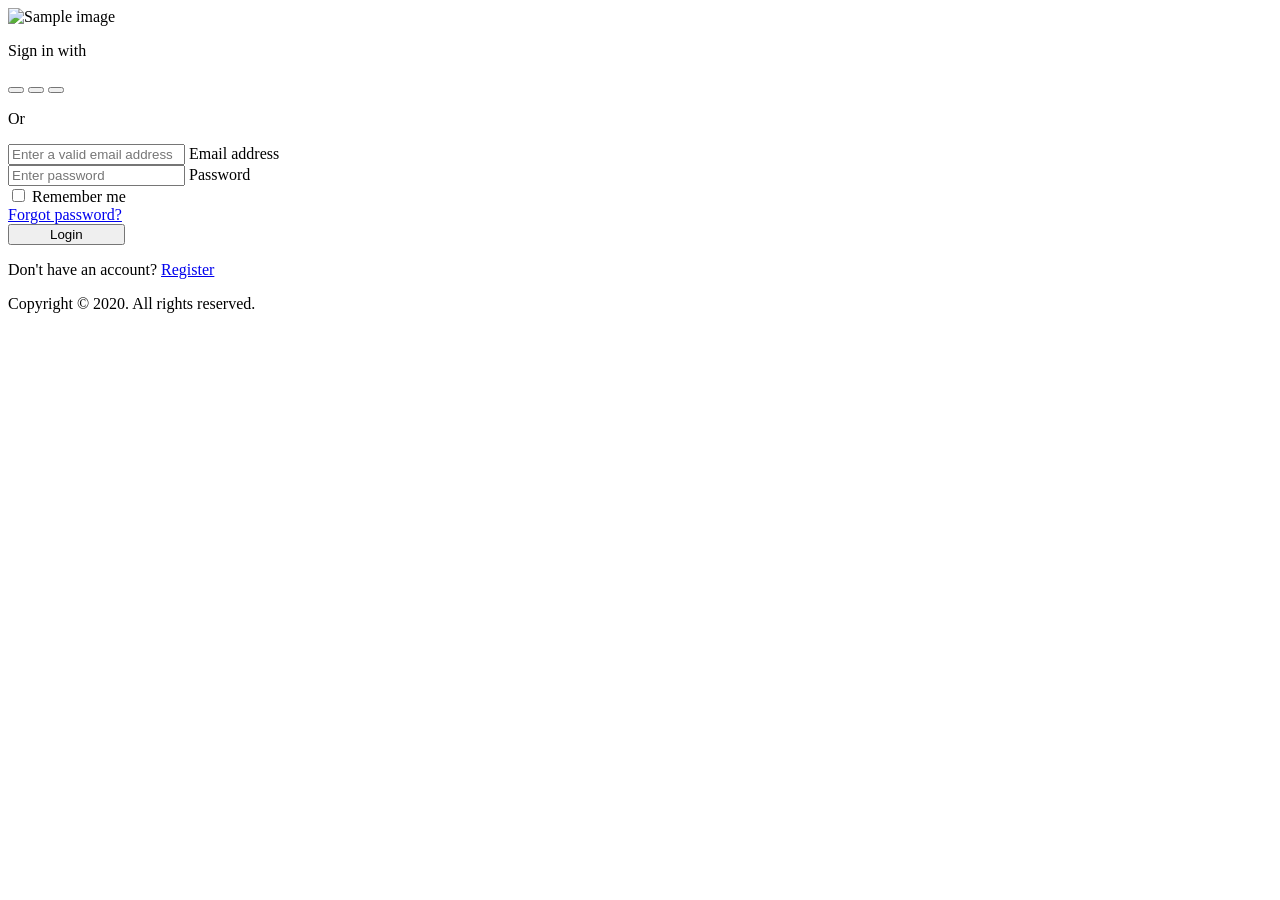
==== biblioteca/src/main/resources/templates/login.html @ 67f80161 "Avances con spring security" ====
<!DOCTYPE html>
<html lang="en">
<head>
    <meta charset="UTF-8">
    <meta http-equiv="X-UA-Compatible" content="IE=edge">
    <meta name="viewport" content="width=device-width, initial-scale=1.0">
    <title>Login</title>
</head>
<body>
    <section class="vh-100">
        <div class="container-fluid h-custom">
          <div class="row d-flex justify-content-center align-items-center h-100">
            <div class="col-md-9 col-lg-6 col-xl-5">
              <img src="https://mdbcdn.b-cdn.net/img/Photos/new-templates/bootstrap-login-form/draw2.webp"
                class="img-fluid" alt="Sample image">
            </div>
            <div class="col-md-8 col-lg-6 col-xl-4 offset-xl-1">
              <form>
                <div class="d-flex flex-row align-items-center justify-content-center justify-content-lg-start">
                  <p class="lead fw-normal mb-0 me-3">Sign in with</p>
                  <button type="button" class="btn btn-primary btn-floating mx-1">
                    <i class="fab fa-facebook-f"></i>
                  </button>
      
                  <button type="button" class="btn btn-primary btn-floating mx-1">
                    <i class="fab fa-twitter"></i>
                  </button>
      
                  <button type="button" class="btn btn-primary btn-floating mx-1">
                    <i class="fab fa-linkedin-in"></i>
                  </button>
                </div>
      
                <div class="divider d-flex align-items-center my-4">
                  <p class="text-center fw-bold mx-3 mb-0">Or</p>
                </div>
      
                <!-- Email input -->
                <div class="form-outline mb-4">
                  <input type="email" id="form3Example3" class="form-control form-control-lg"
                    placeholder="Enter a valid email address" />
                  <label class="form-label" for="form3Example3">Email address</label>
                </div>
      
                <!-- Password input -->
                <div class="form-outline mb-3">
                  <input type="password" id="form3Example4" class="form-control form-control-lg"
                    placeholder="Enter password" />
                  <label class="form-label" for="form3Example4">Password</label>
                </div>
      
                <div class="d-flex justify-content-between align-items-center">
                  <!-- Checkbox -->
                  <div class="form-check mb-0">
                    <input class="form-check-input me-2" type="checkbox" value="" id="form2Example3" />
                    <label class="form-check-label" for="form2Example3">
                      Remember me
                    </label>
                  </div>
                  <a href="#!" class="text-body">Forgot password?</a>
                </div>
      
                <div class="text-center text-lg-start mt-4 pt-2">
                  <button type="button" class="btn btn-primary btn-lg"
                    style="padding-left: 2.5rem; padding-right: 2.5rem;">Login</button>
                  <p class="small fw-bold mt-2 pt-1 mb-0">Don't have an account? <a href="#!"
                      class="link-danger">Register</a></p>
                </div>
      
              </form>
            </div>
          </div>
        </div>
        <div
          class="d-flex flex-column flex-md-row text-center text-md-start justify-content-between py-4 px-4 px-xl-5 bg-primary">
          <!-- Copyright -->
          <div class="text-white mb-3 mb-md-0">
            Copyright © 2020. All rights reserved.
          </div>
          <!-- Copyright -->
      
          <!-- Right -->
          <div>
            <a href="#!" class="text-white me-4">
              <i class="fab fa-facebook-f"></i>
            </a>
            <a href="#!" class="text-white me-4">
              <i class="fab fa-twitter"></i>
            </a>
            <a href="#!" class="text-white me-4">
              <i class="fab fa-google"></i>
            </a>
            <a href="#!" class="text-white">
              <i class="fab fa-linkedin-in"></i>
            </a>
          </div>
          <!-- Right -->
        </div>
      </section>
</body>
</html>
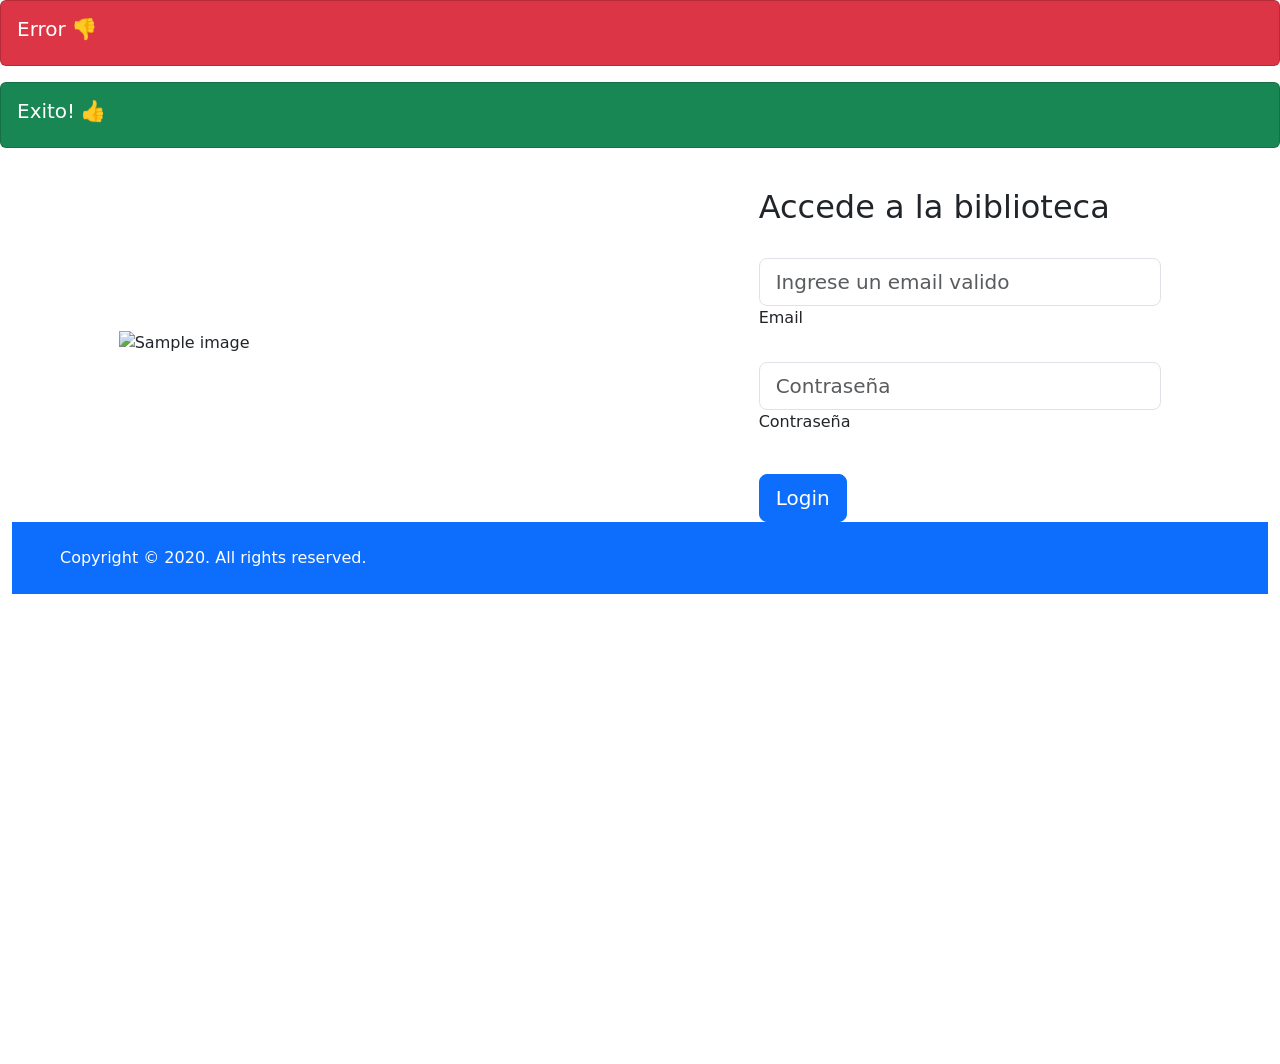
==== commit e9d8c968: "avances en spring security" ====
--- a/biblioteca/src/main/resources/templates/login.html
+++ b/biblioteca/src/main/resources/templates/login.html
@@ -1,21 +1,43 @@
 <!DOCTYPE html>
-<html lang="en">
+<html lang="en" xmlns:th="http://www.thymeleaf.org">
+
 <head>
-    <meta charset="UTF-8">
-    <meta http-equiv="X-UA-Compatible" content="IE=edge">
-    <meta name="viewport" content="width=device-width, initial-scale=1.0">
-    <title>Login</title>
+  <meta charset="UTF-8">
+  <meta http-equiv="X-UA-Compatible" content="IE=edge">
+  <meta name="viewport" content="width=device-width, initial-scale=1.0">
+  <title>Login</title>
+  <link href="https://cdn.jsdelivr.net/npm/bootstrap@5.2.3/dist/css/bootstrap.min.css" rel="stylesheet"
+    integrity="sha384-rbsA2VBKQhggwzxH7pPCaAqO46MgnOM80zW1RWuH61DGLwZJEdK2Kadq2F9CUG65" crossorigin="anonymous">
 </head>
+
 <body>
-    <section class="vh-100">
-        <div class="container-fluid h-custom">
-          <div class="row d-flex justify-content-center align-items-center h-100">
-            <div class="col-md-9 col-lg-6 col-xl-5">
-              <img src="https://mdbcdn.b-cdn.net/img/Photos/new-templates/bootstrap-login-form/draw2.webp"
-                class="img-fluid" alt="Sample image">
-            </div>
-            <div class="col-md-8 col-lg-6 col-xl-4 offset-xl-1">
-              <form>
+  <!-- Carteles de error y exito -->
+  <div th:if="${error != null}" class="card text-white bg-danger mb-3 mensajeError">
+    <div class="card-body">
+      <h5 class="card-title">Error 👎</h5>
+      <p class="card-text" th:text="${error}"></p>
+    </div>
+  </div>
+  <div th:if="${exito != null}" class="card text-white bg-success mb-3 mt-3 mensajeExito">
+    <div class="card-body">
+      <h5 class="card-title">Exito! 👍</h5>
+      <p class="card-text" th:text="${exito}"></p>
+    </div>
+  </div>
+
+  <section class="vh-100">
+    <div class="container-fluid h-custom">
+      <div class="row d-flex justify-content-center align-items-center h-100">
+        <div class="col-md-9 col-lg-6 col-xl-5">
+          <img src="https://mdbcdn.b-cdn.net/img/Photos/new-templates/bootstrap-login-form/draw2.webp" class="img-fluid"
+            alt="Sample image">
+        </div>
+        <div class="col-md-8 col-lg-6 col-xl-4 offset-xl-1">
+          <br>
+          <h2>Accede a la biblioteca</h2>
+          <br>
+          <form class="formulario" th:action="@{/logincheck}" method="POST">
+            <!-- login con facebook, twitter, etc
                 <div class="d-flex flex-row align-items-center justify-content-center justify-content-lg-start">
                   <p class="lead fw-normal mb-0 me-3">Sign in with</p>
                   <button type="button" class="btn btn-primary btn-floating mx-1">
@@ -33,69 +55,45 @@
       
                 <div class="divider d-flex align-items-center my-4">
                   <p class="text-center fw-bold mx-3 mb-0">Or</p>
-                </div>
-      
-                <!-- Email input -->
-                <div class="form-outline mb-4">
-                  <input type="email" id="form3Example3" class="form-control form-control-lg"
-                    placeholder="Enter a valid email address" />
-                  <label class="form-label" for="form3Example3">Email address</label>
-                </div>
-      
-                <!-- Password input -->
-                <div class="form-outline mb-3">
-                  <input type="password" id="form3Example4" class="form-control form-control-lg"
-                    placeholder="Enter password" />
-                  <label class="form-label" for="form3Example4">Password</label>
-                </div>
-      
-                <div class="d-flex justify-content-between align-items-center">
-                  <!-- Checkbox -->
-                  <div class="form-check mb-0">
-                    <input class="form-check-input me-2" type="checkbox" value="" id="form2Example3" />
-                    <label class="form-check-label" for="form2Example3">
-                      Remember me
-                    </label>
-                  </div>
-                  <a href="#!" class="text-body">Forgot password?</a>
-                </div>
-      
-                <div class="text-center text-lg-start mt-4 pt-2">
-                  <button type="button" class="btn btn-primary btn-lg"
-                    style="padding-left: 2.5rem; padding-right: 2.5rem;">Login</button>
-                  <p class="small fw-bold mt-2 pt-1 mb-0">Don't have an account? <a href="#!"
-                      class="link-danger">Register</a></p>
-                </div>
-      
-              </form>
+                </div> 
+                -->
+
+            <!-- Email input -->
+            <div class="form-outline mb-4">
+              <input type="email" id="form3Example3" class="form-control form-control-lg"
+                placeholder="Ingrese un email valido" name="email" />
+              <label class="form-label" for="form3Example3">Email</label>
             </div>
-          </div>
+
+            <!-- Password input -->
+            <div class="form-outline mb-3">
+              <input type="password" id="form3Example4" class="form-control form-control-lg" placeholder="Contraseña"
+                name="password" />
+              <label class="form-label" for="form3Example4">Contraseña</label>
+            </div>
+
+            <div class="text-center text-lg-start mt-4 pt-2">
+              <button type="submit" class="btn btn-primary btn-lg">Login</button>
+              <!--
+                <p class="small fw-bold mt-2 pt-1 mb-0">Don't have an account? <a href="#!"
+                    class="link-danger">Register</a></p>
+              </div> -->
+
+          </form>
         </div>
-        <div
-          class="d-flex flex-column flex-md-row text-center text-md-start justify-content-between py-4 px-4 px-xl-5 bg-primary">
-          <!-- Copyright -->
-          <div class="text-white mb-3 mb-md-0">
-            Copyright © 2020. All rights reserved.
-          </div>
-          <!-- Copyright -->
-      
-          <!-- Right -->
-          <div>
-            <a href="#!" class="text-white me-4">
-              <i class="fab fa-facebook-f"></i>
-            </a>
-            <a href="#!" class="text-white me-4">
-              <i class="fab fa-twitter"></i>
-            </a>
-            <a href="#!" class="text-white me-4">
-              <i class="fab fa-google"></i>
-            </a>
-            <a href="#!" class="text-white">
-              <i class="fab fa-linkedin-in"></i>
-            </a>
-          </div>
-          <!-- Right -->
-        </div>
-      </section>
+      </div>
+    </div>
+    <div
+      class="d-flex flex-column flex-md-row text-center text-md-start justify-content-between py-4 px-4 px-xl-5 bg-primary">
+      <!-- Copyright -->
+      <div class="text-white mb-3 mb-md-0">
+        Copyright © 2020. All rights reserved.
+      </div>
+    </div>
+  </section>
+  <script src="https://cdn.jsdelivr.net/npm/bootstrap@5.2.3/dist/js/bootstrap.bundle.min.js"
+    integrity="sha384-kenU1KFdBIe4zVF0s0G1M5b4hcpxyD9F7jL+jjXkk+Q2h455rYXK/7HAuoJl+0I4"
+    crossorigin="anonymous"></script>
 </body>
+
 </html>
